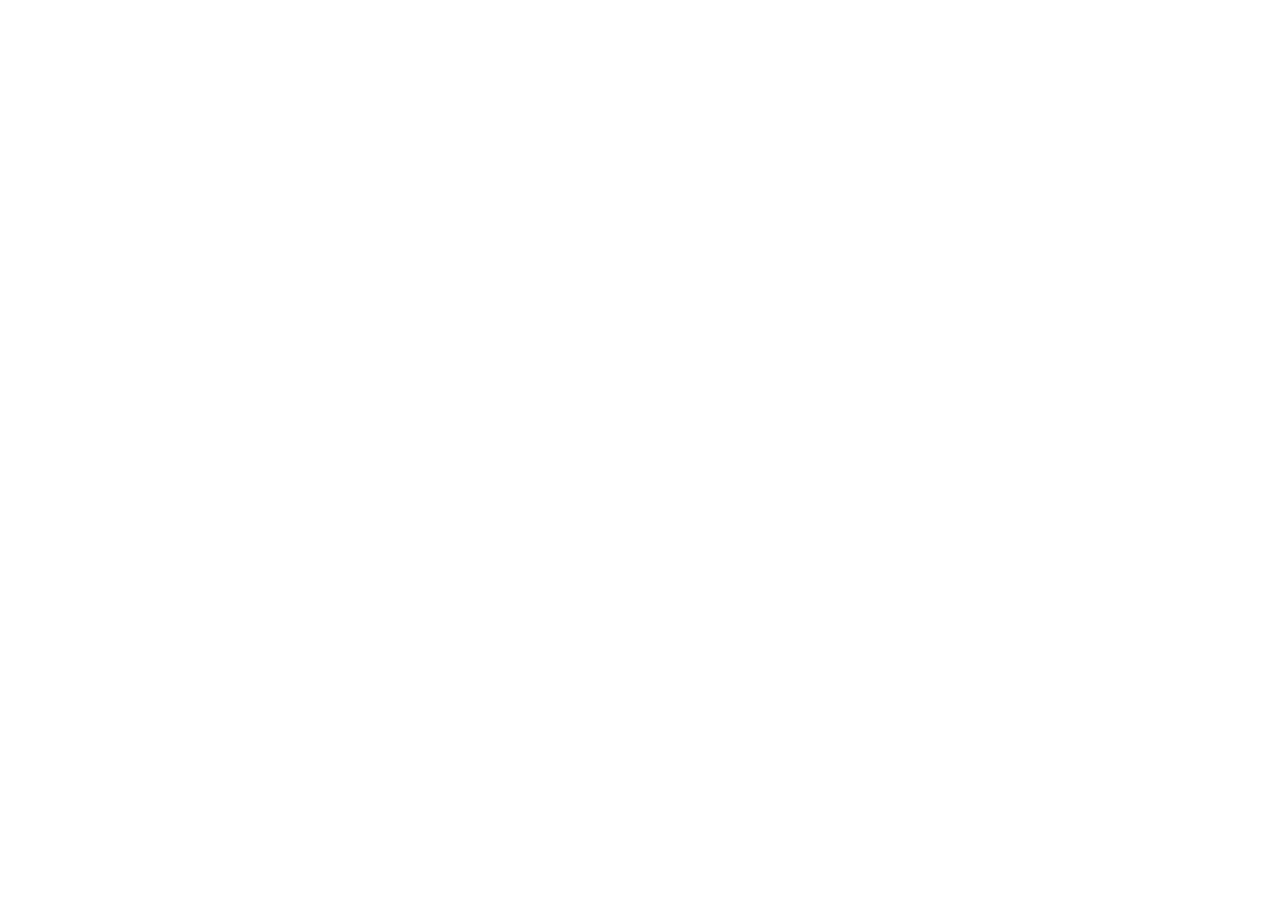
==== CartadePorte/public/index.html @ 76a579ad "primer commit" ====
<!DOCTYPE html>
<html lang="es">
<head>
    <meta charset="UTF-8">
    <meta name="viewport" content="width=device-width, initial-scale=1.0">
    <title>CartaDePorte - Index</title>
</head>
<body>
    
</body>
</html>
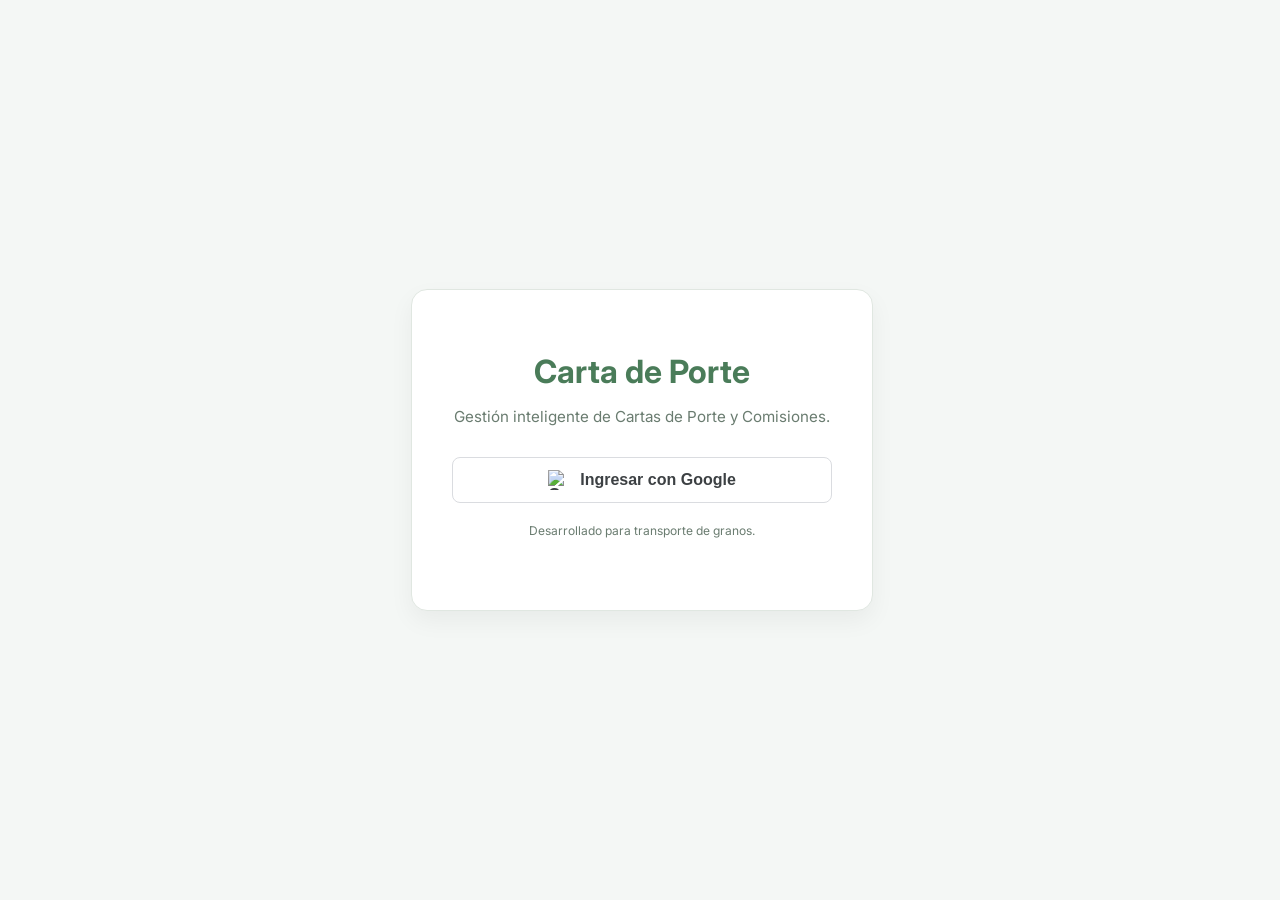
==== commit 1e61faa1: "listo para desplegar" ====
--- a/CartadePorte/public/index.html
+++ b/CartadePorte/public/index.html
@@ -1,11 +1,35 @@
 <!DOCTYPE html>
 <html lang="es">
+
 <head>
     <meta charset="UTF-8">
     <meta name="viewport" content="width=device-width, initial-scale=1.0">
-    <title>CartaDePorte - Index</title>
+    <title>Carta de Porte - Index</title>
+    <link rel="stylesheet" href="login.css">
+    <link rel="stylesheet" href="dashboard.css">
 </head>
+
 <body>
-    
+
+    <div class="login-container">
+        <div class="card login-card">
+            <h1 style="color: var(--primary);">Carta de Porte</h1>
+            <p style="color: var(--text-muted);">Gestión inteligente de Cartas de Porte y Comisiones.</p>
+
+            <button id="googleLoginBtn" class="google-btn">
+                <img src="https://www.gstatic.com/firebasejs/ui/2.0.0/images/auth/google.svg" class="google-icon"
+                    alt="Google">
+                Ingresar con Google
+            </button>
+
+            <p style="font-size: 0.75rem; margin-top: 20px; color: var(--text-muted);">
+                Desarrollado para transporte de granos.
+            </p>
+        </div>
+    </div>
+
+    <script type="module" src="firebaseConfig.js"></script>
+    <script type="module" src="auth.js"></script>
 </body>
+
 </html>
--- a/CartadePorte/public/login.css
+++ b/CartadePorte/public/login.css
@@ -0,0 +1,89 @@
+/* login.css */
+@import url('https://fonts.googleapis.com/css2?family=Inter:wght@400;600;700&display=swap');
+
+body {
+    margin: 0;
+    padding: 0;
+    font-family: 'Inter', sans-serif;
+    background-color: #f4f7f5; /* El mismo fondo que el dashboard */
+    display: flex;
+    justify-content: center;
+    align-items: center;
+    height: 100vh;
+    color: #2c3e50;
+}
+
+.login-card {
+    background: #ffffff;
+    padding: 40px;
+    border-radius: 16px;
+    box-shadow: 0 10px 25px rgba(0, 0, 0, 0.05);
+    border: 1px solid #e0e7e1;
+    text-align: center;
+    max-width: 380px;
+    width: 90%;
+    animation: slideUp 0.5s ease-out;
+}
+
+@keyframes slideUp {
+    from { opacity: 0; transform: translateY(20px); }
+    to { opacity: 1; transform: translateY(0); }
+}
+
+.login-card h1 {
+    color: #4a7c59; /* Verde Sabio */
+    margin-bottom: 10px;
+    font-size: 2rem;
+    font-weight: 700;
+}
+
+.login-card p {
+    color: #6a7c70;
+    margin-bottom: 30px;
+    font-size: 0.95rem;
+    line-height: 1.4;
+}
+
+.google-btn {
+    display: flex;
+    align-items: center;
+    justify-content: center;
+    gap: 12px;
+    width: 100%;
+    background: #ffffff;
+    color: #3c4043;
+    border: 1px solid #dadce0;
+    padding: 12px;
+    border-radius: 8px;
+    font-size: 1rem;
+    font-weight: 600;
+    cursor: pointer;
+    transition: all 0.3s ease;
+}
+
+.google-btn:hover {
+    background: #f8f9fa;
+    border-color: #4a7c59;
+    box-shadow: 0 4px 12px rgba(74, 124, 89, 0.15);
+}
+
+.google-icon {
+    width: 20px;
+    height: 20px;
+}
+
+.footer-text {
+    margin-top: 30px;
+    font-size: 0.75rem;
+    color: #a0afb1;
+}
+
+/* Responsivo para Celular */
+@media (max-width: 480px) {
+    .login-card {
+        padding: 30px 20px;
+    }
+    .login-card h1 {
+        font-size: 1.75rem;
+    }
+}
--- a/CartadePorte/public/dashboard.css
+++ b/CartadePorte/public/dashboard.css
@@ -0,0 +1,95 @@
+@import url('https://fonts.googleapis.com/css2?family=Inter:wght@400;500;600;700&display=swap');
+
+:root {
+  --bg: #f4f7f5;
+  --card-bg: #ffffff;
+  --text-main: #2c3e50;
+  --text-muted: #6a7c70;
+  --primary: #4a7c59;
+  --border: #e0e7e1;
+  --shadow: 0 4px 12px rgba(0,0,0,0.05);
+  --radius: 12px;
+}
+
+[data-theme="dark"] {
+  --bg: #1a1f1b;
+  --card-bg: #242b26;
+  --text-main: #e8f0e9;
+  --text-muted: #a0afb1;
+  --primary: #5da271;
+  --border: #323d35;
+  --shadow: 0 4px 12px rgba(0,0,0,0.3);
+}
+
+body {
+  margin: 0;
+  font-family: 'Inter', sans-serif;
+  background-color: var(--bg);
+  color: var(--text-main);
+  transition: 0.3s;
+}
+
+/* NAVBAR RESPONSIVA */
+.navbar {
+  background: var(--card-bg);
+  border-bottom: 1px solid var(--border);
+  display: flex;
+  justify-content: space-between;
+  align-items: center;
+  padding: 0.7rem 1.5rem;
+  position: sticky;
+  top: 0;
+  z-index: 1000;
+}
+
+.logo { font-weight: 700; color: var(--primary); font-size: 1.2rem; }
+
+/* MENÚ LINKS */
+.nav-links { display: flex; gap: 20px; }
+.nav-links a { 
+  text-decoration: none; 
+  color: var(--text-muted); 
+  font-weight: 500; 
+  font-size: 0.9rem;
+}
+.nav-links a.active { color: var(--primary); border-bottom: 2px solid var(--primary); }
+
+.user-info { display: flex; align-items: center; gap: 12px; }
+.user-photo { width: 32px; height: 32px; border-radius: 50%; border: 2px solid var(--primary); object-fit: cover; }
+
+/* BOTÓN HAMBURGUESA (Solo móvil) */
+.menu-toggle { display: none; background: none; border: none; font-size: 1.5rem; cursor: pointer; color: var(--text-main); }
+
+/* MÓVIL */
+@media (max-width: 768px) {
+  .menu-toggle { display: block; }
+  .nav-links {
+    display: none; /* Se oculta por defecto */
+    flex-direction: column;
+    position: absolute;
+    top: 60px; left: 0; width: 100%;
+    background: var(--card-bg);
+    padding: 20px;
+    border-bottom: 1px solid var(--border);
+    box-shadow: var(--shadow);
+  }
+  .nav-links.active { display: flex; }
+  .user-info span { display: none; } /* Ocultar nombre en móvil para dar espacio */
+}
+
+/* ESTILO DE BOTONES DASHBOARD */
+.grid-menu { display: grid; grid-template-columns: repeat(auto-fit, minmax(200px, 1fr)); gap: 20px; margin-top: 30px; }
+.btn-menu {
+  background: var(--card-bg);
+  border: 1px solid var(--border);
+  padding: 30px;
+  border-radius: var(--radius);
+  text-align: center;
+  text-decoration: none;
+  color: var(--text-main);
+  font-weight: 600;
+  transition: 0.3s;
+  box-shadow: var(--shadow);
+}
+.btn-menu:hover { border-color: var(--primary); transform: translateY(-5px); }
+.btn-menu i { display: block; font-size: 2rem; margin-bottom: 10px; color: var(--primary); }
